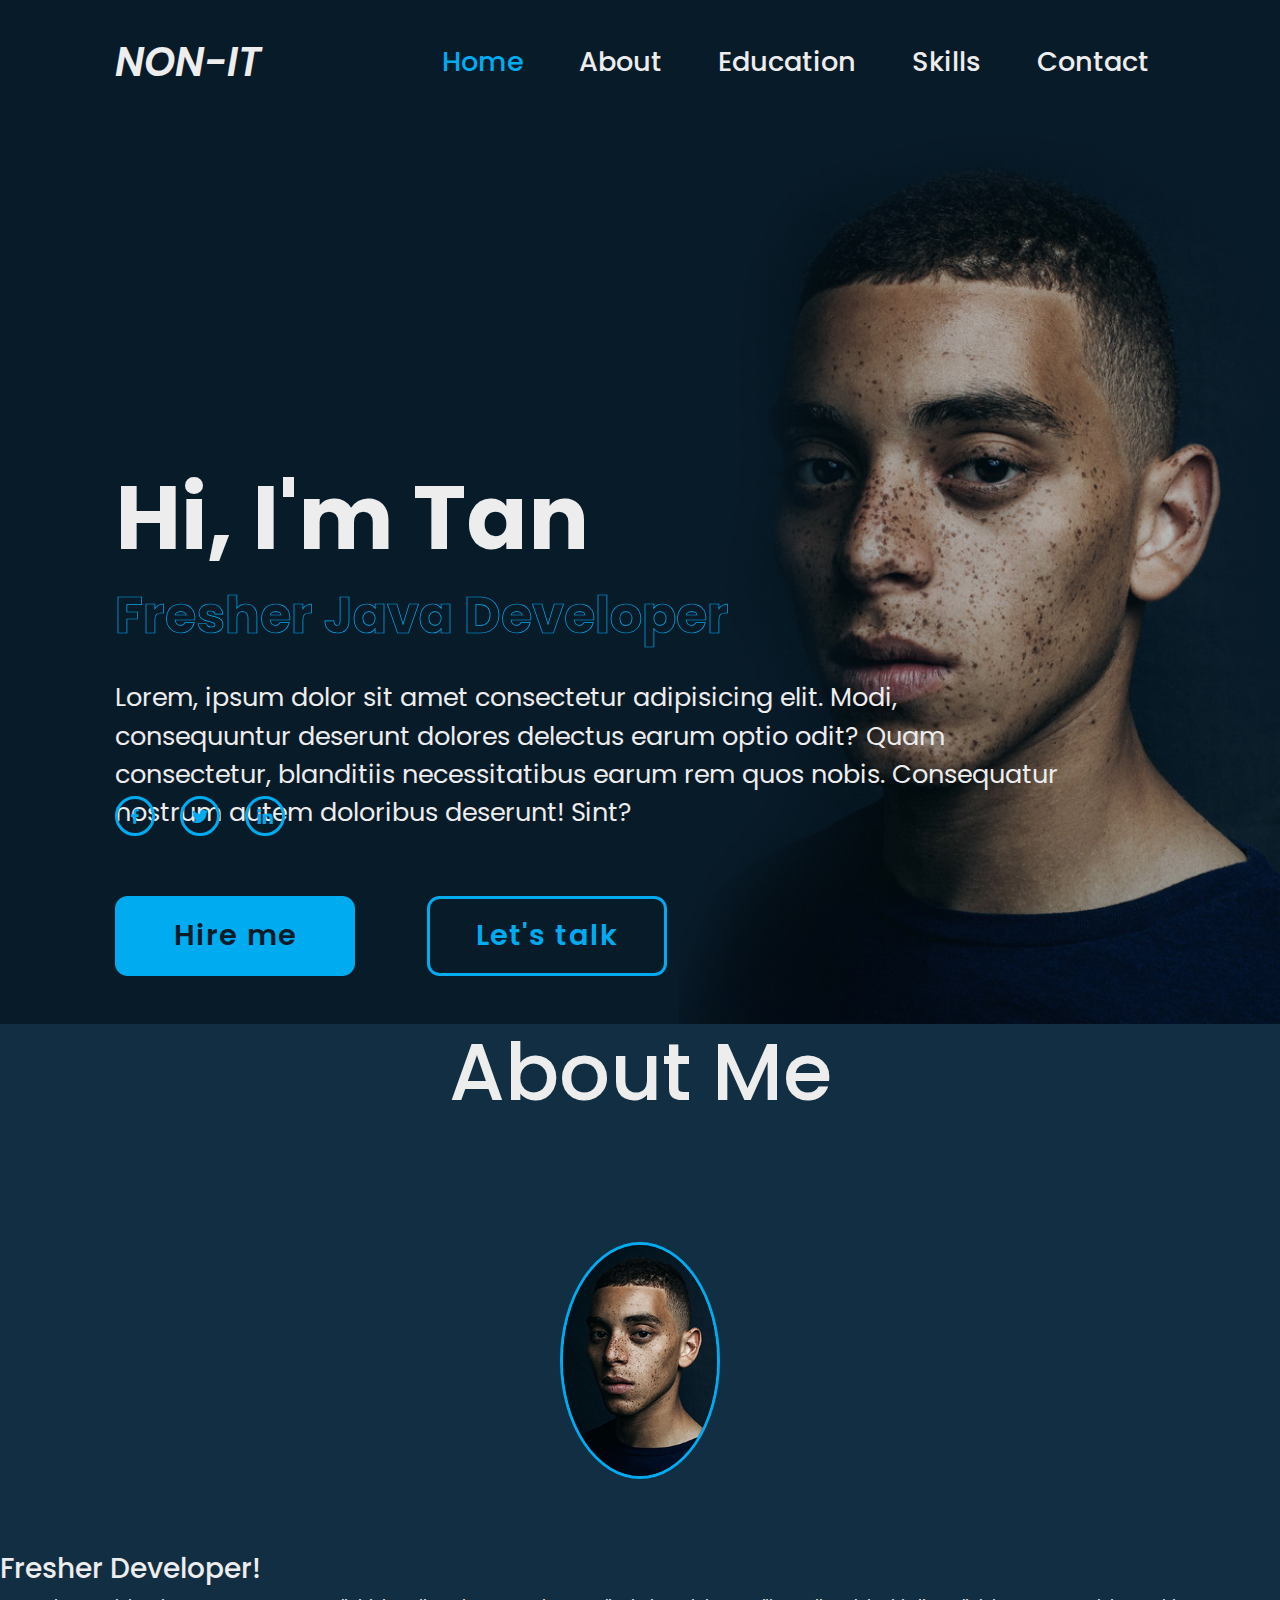
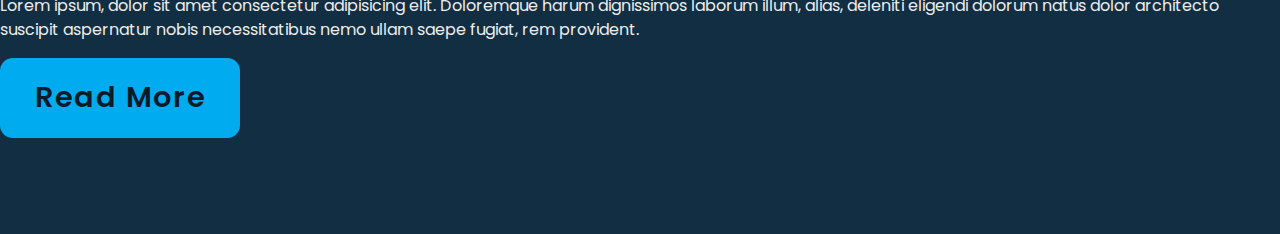
==== index.html @ fdc1f7f4 "30:26" ====
<!DOCTYPE html>
<html lang="en">
  <head>
    <title>Title</title>
    <!-- Required meta tags -->
    <meta charset="utf-8" />
    <meta
      name="viewport"
      content="width=device-width, initial-scale=1, shrink-to-fit=no"
    />

    <!-- Bootstrap CSS -->
    <link
      rel="stylesheet"
      href="https://stackpath.bootstrapcdn.com/bootstrap/4.3.1/css/bootstrap.min.css"
      integrity="sha384-ggOyR0iXCbMQv3Xipma34MD+dH/1fQ784/j6cY/iJTQUOhcWr7x9JvoRxT2MZw1T"
      crossorigin="anonymous"
    />
    <link
      href="https://unpkg.com/boxicons@2.1.4/css/boxicons.min.css"
      rel="stylesheet"
    />

    <link rel="stylesheet" href="style.css" />
  </head>
  <body>
    <!-- header design -->
    <header>
      <a href="" class="logo">NON-IT</a>

      <div class="bx bx-menu" id="menu-icon"></div>

      <nav class="navbar">
        <a href="#home" class="active">Home</a>
        <a href="#about">About</a>
        <a href="#education">Education</a>
        <a href="#skill">Skills</a><a href="#">Contact</a>
      </nav>
    </header>

    <!-- Home section design -->
    <section class="home" id="home">
      <div class="home-content">
        <h1>Hi, I'm <span>Tan</span></h1>
        <div class="text-animate">
          <h3>Fresher Java Developer</h3>
        </div>
        <p>
          Lorem, ipsum dolor sit amet consectetur adipisicing elit. Modi,
          consequuntur deserunt dolores delectus earum optio odit? Quam
          consectetur, blanditiis necessitatibus earum rem quos nobis.
          Consequatur nostrum autem doloribus deserunt! Sint?
        </p>
        <div class="btn-box">
          <a href="" class="btn">Hire me</a>
          <a href="" class="btn">Let's talk</a>
        </div>
      </div>

      <div class="home-sci">
        <a href=""><i class="bx bxl-facebook"></i></a>
        <a href=""><i class="bx bxl-twitter"></i></a>
        <a href=""><i class="bx bxl-linkedin"></i></a>
      </div>
      <div class="home-imgHover"></div>
    </section>
    <!-- ABOUT SECTION DESIGN -->
    <section class="about" id="about">
      <h2 class="heading">About <span>Me</span></h2>
      <div class="about-img">
        <img src="portrait2.jpg" alt="" />
        <span class="circle-spin"></span>
      </div>
      <div class="about-content">
        <h3>Fresher Developer!</h3>
        <p>
          Lorem ipsum, dolor sit amet consectetur adipisicing elit. Doloremque
          harum dignissimos laborum illum, alias, deleniti eligendi dolorum
          natus dolor architecto suscipit aspernatur nobis necessitatibus nemo
          ullam saepe fugiat, rem provident.
        </p>
        <div class="btn-box btns">
          <a href="" class="btn">Read More</a>
        </div>
      </div>
    </section>
    <!-- Optional JavaScript -->
    <!-- jQuery first, then Popper.js, then Bootstrap JS -->
    <script
      src="https://code.jquery.com/jquery-3.3.1.slim.min.js"
      integrity="sha384-q8i/X+965DzO0rT7abK41JStQIAqVgRVzpbzo5smXKp4YfRvH+8abtTE1Pi6jizo"
      crossorigin="anonymous"
    ></script>
    <script
      src="https://cdnjs.cloudflare.com/ajax/libs/popper.js/1.14.7/umd/popper.min.js"
      integrity="sha384-UO2eT0CpHqdSJQ6hJty5KVphtPhzWj9WO1clHTMGa3JDZwrnQq4sF86dIHNDz0W1"
      crossorigin="anonymous"
    ></script>
    <script
      src="https://stackpath.bootstrapcdn.com/bootstrap/4.3.1/js/bootstrap.min.js"
      integrity="sha384-JjSmVgyd0p3pXB1rRibZUAYoIIy6OrQ6VrjIEaFf/nJGzIxFDsf4x0xIM+B07jRM"
      crossorigin="anonymous"
    ></script>

    <script src="script.js"></script>
  </body>
</html>
---- style.css ----
@import url("https://fonts.googleapis.com/css2?family=Poppins:ital,wght@0,300;0,400;0,500;0,600;0,700;0,800;0,900;1,300;1,400;1,500;1,600;1,700;1,800;1,900&display=swap");

/* Reset base */
* {
  margin: 0;
  padding: 0;
  box-sizing: border-box;
  text-decoration: none;
  border: none;
  outline: none;
  scroll-behavior: smooth;
  font-family: "Poppins", sans-serif;
}
:root {
  --bg-color: rgb(8, 27, 41);
  --second-bg-color: rgb(17, 46, 66);
  --text-color: rgb(237, 237, 237);
  --main-color: rgb(0, 171, 240);
}
html {
  font-size: 62.5;
  overflow-x: hidden;
}
body {
  background: var(--bg-color);
  color: var(--text-color);
}
header {
  /* position: fixed; */
  top: 0;
  left: 0;
  width: 100%;
  padding: 2rem 9%;
  background: transparent;
  display: flex;
  justify-content: space-between;
  align-items: center;
  z-index: 100;
}

.logo {
  font-size: 2.5rem;
  color: var(--text-color);
  font-weight: 600;
  font-style: italic;
}
.navbar a {
  font-size: 1.7rem;
  color: var(--text-color);
  font-weight: 500;
  margin-left: 3.5rem;
}
.navbar a:hover,
.navbar a.active {
  color: var(--main-color);
  /* Tự thêm */
  text-decoration: none;
}

#menu-icon {
  font-size: 3.6rem;
  color: var(--text-color);
  cursor: pointer;
  display: none;
}

section {
  /* min-width: 100vh; */
  /* phần top padding ban đầu là 10rem */
  /* padding: 20rem 9% 2rem; */
  /* chuyển từ .home ở dưới lên */
  /* display: flex; */
  /* align-items: center; */
  /* height: 10%; */
}

.home {
  min-height: 100vh;
  min-width: 100vh;
  display: flex;
  align-items: center;
  padding: 20rem 9% 2rem;
  background: url("background.jpg") no-repeat;
  background-size: cover;
  background-position: right;
  /* background-position: center; */
}

/* HOME CONTENT */
.home-content {
  max-width: 60rem;
}

.home-content h1 {
  font-size: 5.6rem;
  font-weight: 700;
  line-height: 1.3;
}

.home-content .text-animate {
  position: relative;
  width: 40rem;
}
.home-content .text-animate h3 {
  font-size: 3.2rem;
  font-weight: 700;
  color: transparent;
  -webkit-text-stroke: 0.7px var(--main-color);
}

.home-content p {
  font-size: 1.6rem;
  margin: 2rem 0 4rem;
  z-index: -1;
}

.btn-box {
  position: relative;
  display: flex;
  justify-content: space-between;
  width: 34.5rem;
  height: 5rem;
}

.btn-box .btn {
  position: relative;
  display: inline-flex;
  justify-content: center;
  align-items: center;
  width: 15rem;
  height: 100%;
  background-color: var(--main-color);
  border: 0.2rem solid var(--main-color);
  border-radius: 0.8rem;
  font-size: 1.8rem;
  font-weight: 600;
  letter-spacing: 0.1rem;
  color: var(--bg-color);
  z-index: 1;
  overflow: hidden;
  transition: 0.5s;
}

.btn-box .btn:hover {
  color: var(--main-color);
}

.btn-box .btn:nth-child(2) {
  background: transparent;
  color: var(--main-color);
}

.btn-box .btn:nth-child(2):hover {
  color: var(--bg-color);
}

.btn-box .btn:nth-child(2)::before {
  background: var(--main-color);
}

.btn-box .btn::before {
  content: "";
  position: absolute;
  top: 0;
  left: 0;
  width: 0;
  height: 100%;
  background: var(--bg-color);
  z-index: -1;
  transition: 0.5s;
}

.btn-box .btn:hover::before {
  width: 100%;
}

/* FACEBOOK TWITTER LINKEDIN */
.home-sci {
  position: absolute;
  bottom: 4rem;
  width: 170px;
  display: flex;
  justify-content: space-between;
}
.home-sci a {
  text-decoration: none;
  position: relative;
  display: inline-flex;
  justify-content: center;
  align-items: center;
  width: 40px;
  height: 40px;
  background: transparent;
  border: 0.2rem solid var(--main-color);
  border-radius: 50%;
  font-size: 20px;
  color: var(--main-color);
  z-index: 1;
  overflow: hidden;
}
.home-sci a:hover {
  color: var(--bg-color);
}
.home-sci a::before {
  content: "";
  position: absolute;
  top: 0;
  left: 0;
  width: 0;
  height: 100%;
  background: var(--main-color);
  z-index: -1;
  transition: 0.5s;
}

.home-sci a:hover::before {
  width: 100%;
}

/* IMAGE */
section .home-imgHover {
  position: absolute;
  top: 0;
  right: 0;
  width: 45%;
  height: 100%;
  background: transparent;
  transition: 3s;
}
.home-imgHover:hover {
  background: var(--bg-color);
  opacity: 0.8;
}
/* ABOUT SECTION */
.about {
  display: flex;
  justify-content: center;
  align-items: center;
  flex-direction: column;
  gap: 2rem;
  background: var(--second-bg-color);
  padding-bottom: 6rem;
}

.heading {
  font-size: 5rem;
  margin-bottom: 3rem;
  text-align: center;
}

.about-img {
  position: relative;
  width: 20rem;
  height: 20rem;
  border-radius: 50%;
  display: flex;
  justify-content: center;
  align-items: center;
}

.about-img img {
  width: 50%;
  border-radius: 50%;
  border: 0.2rem solid var(--main-color);
}
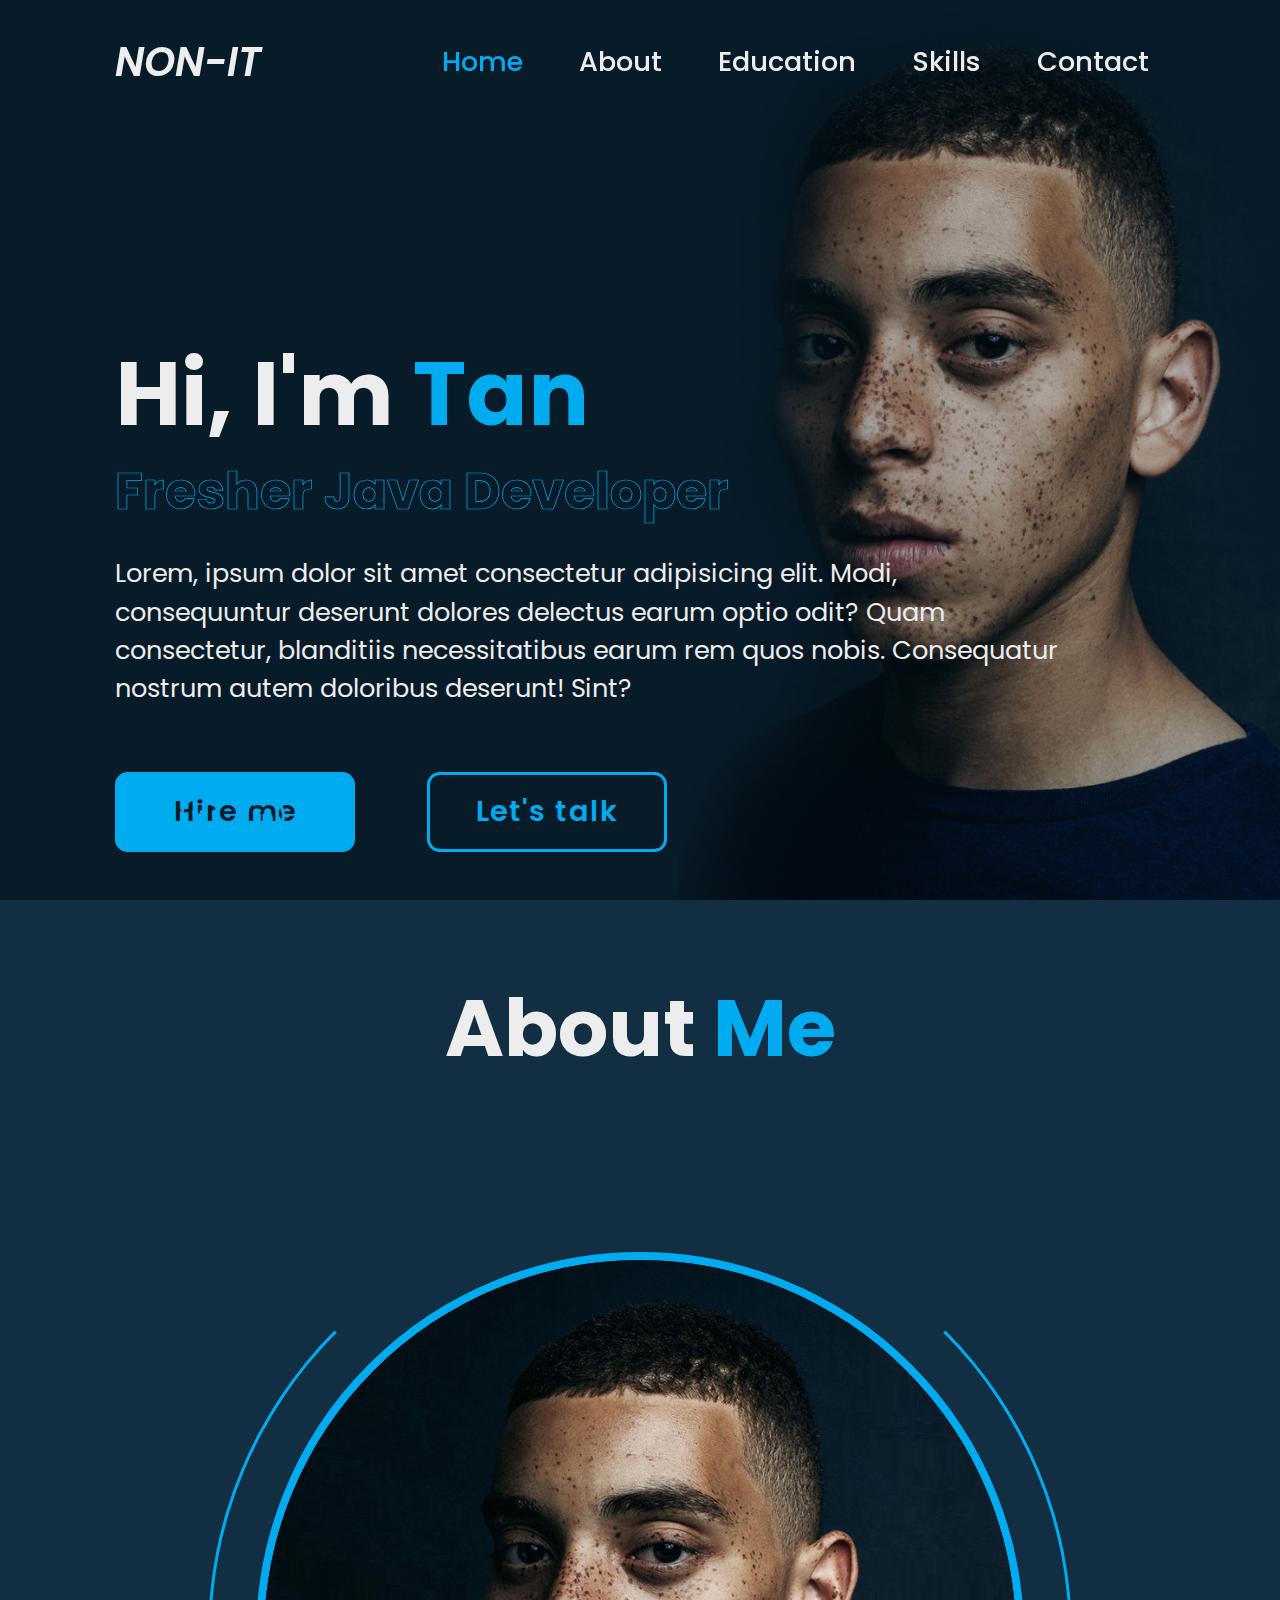
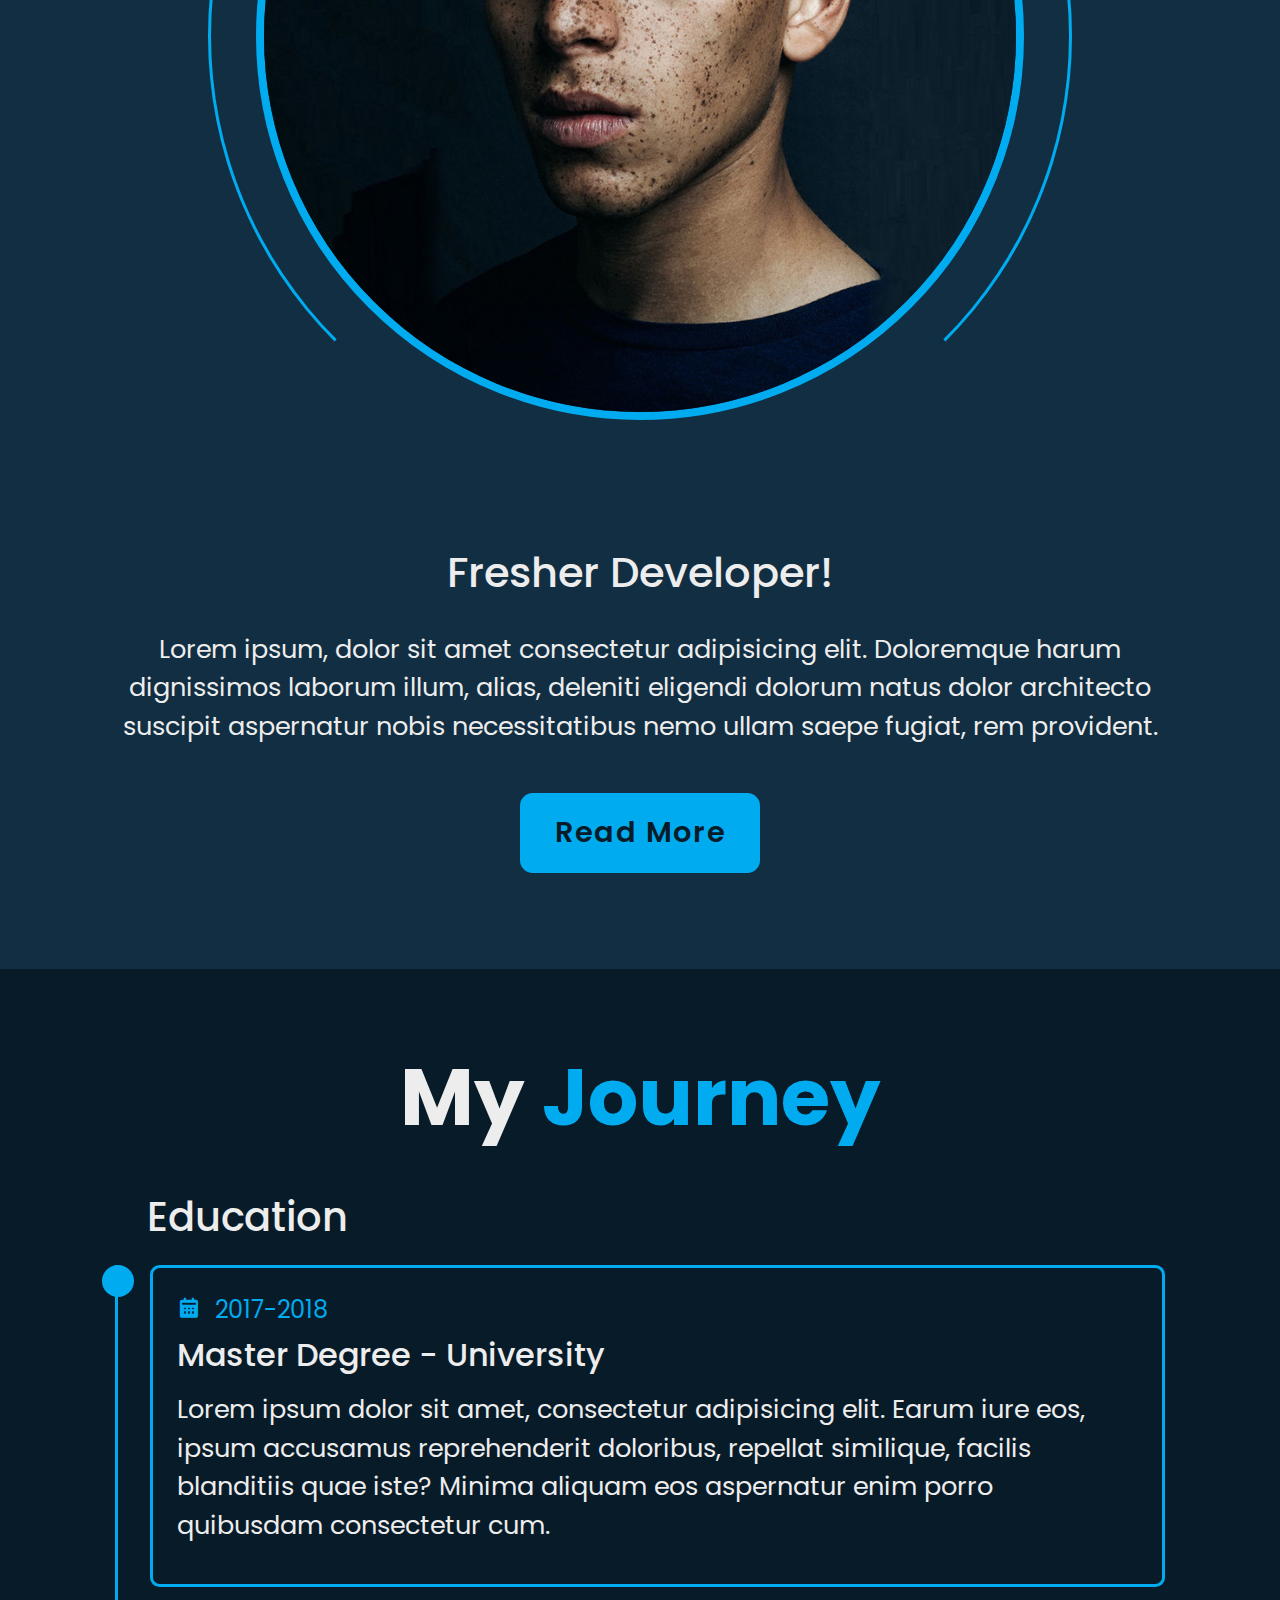
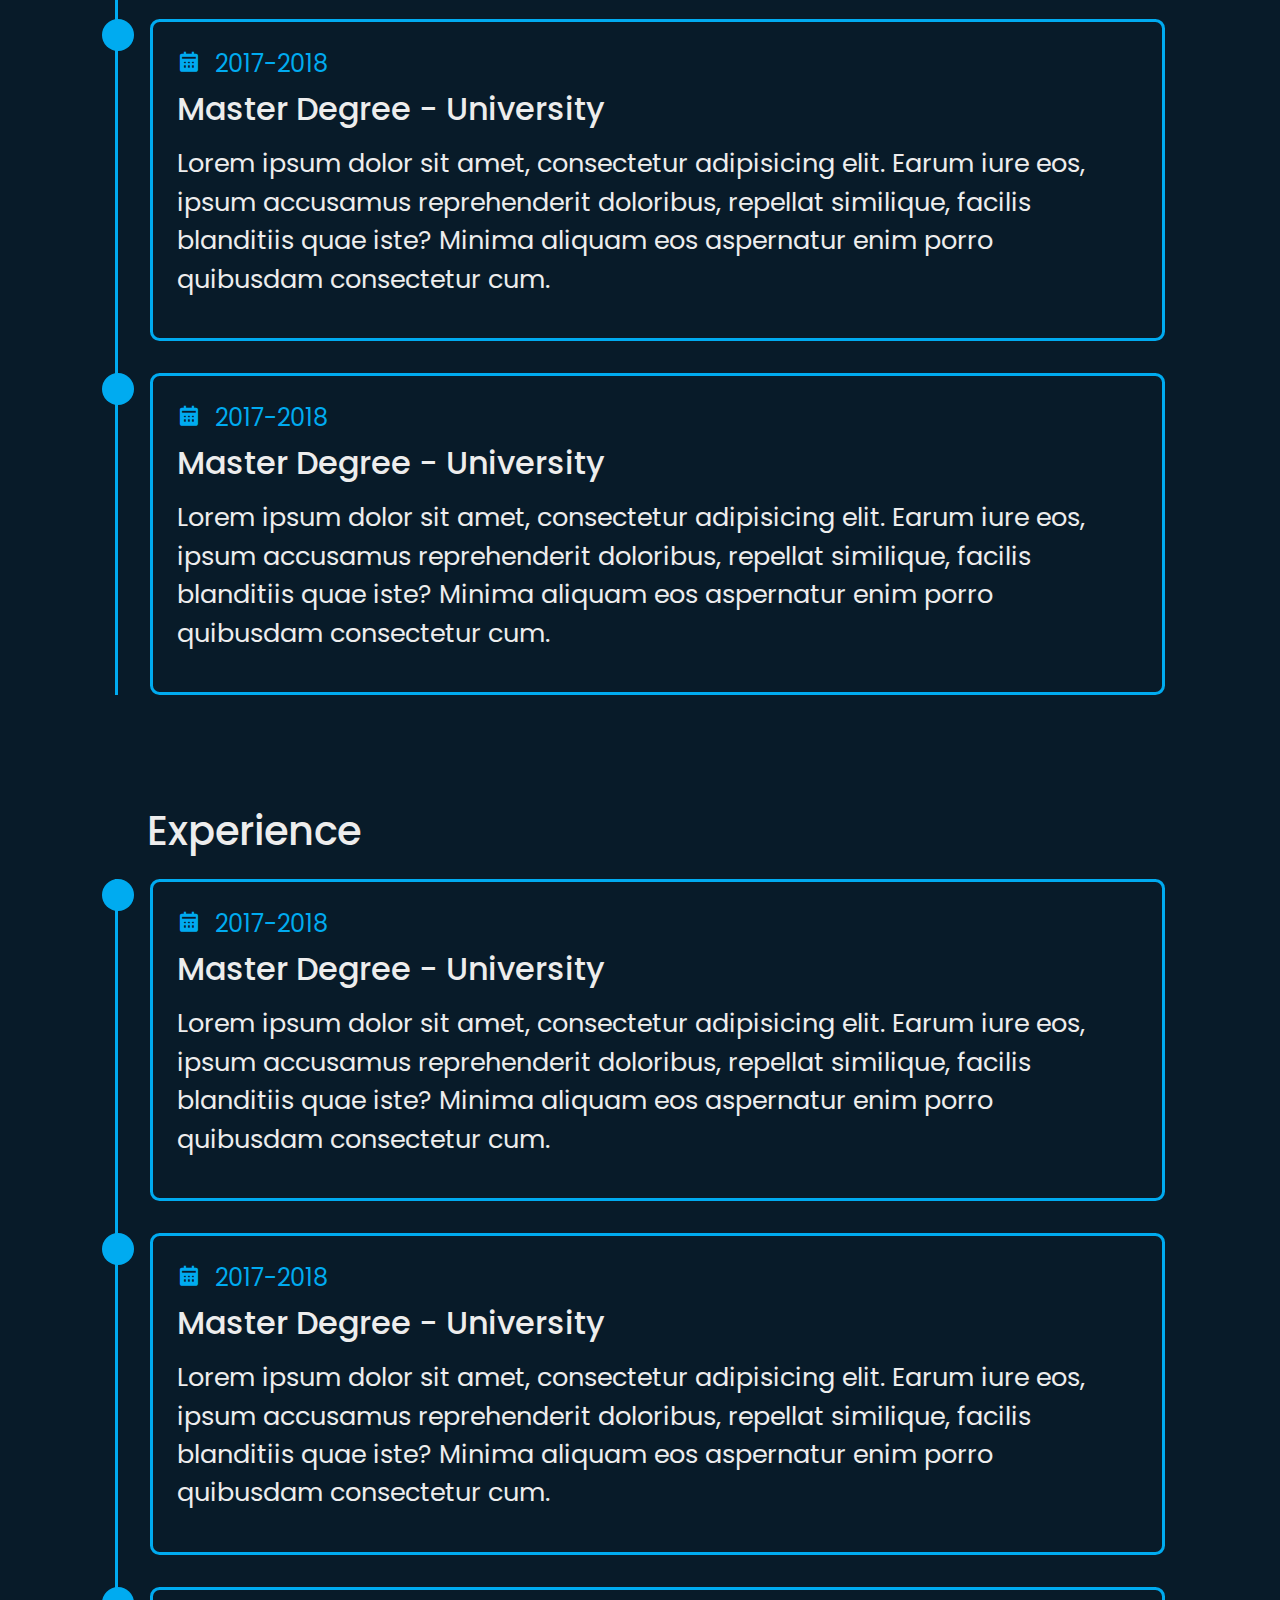
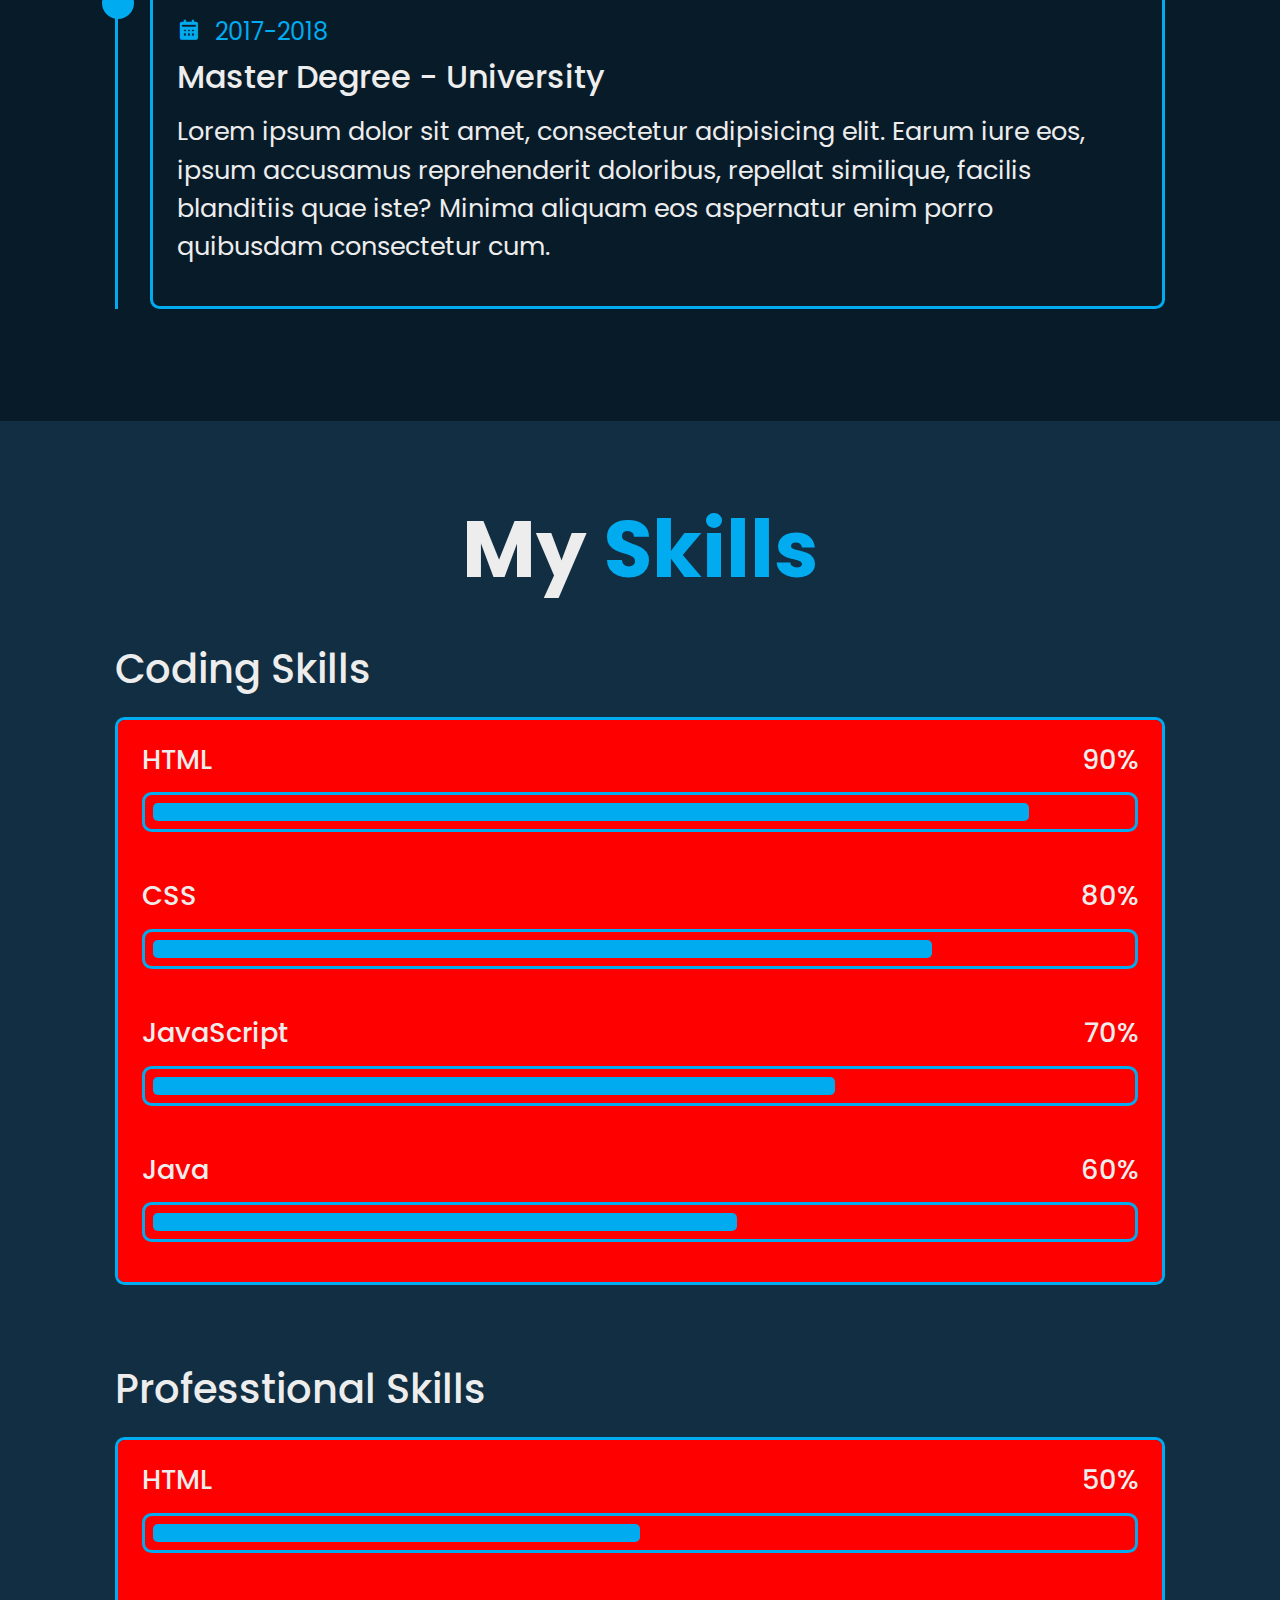
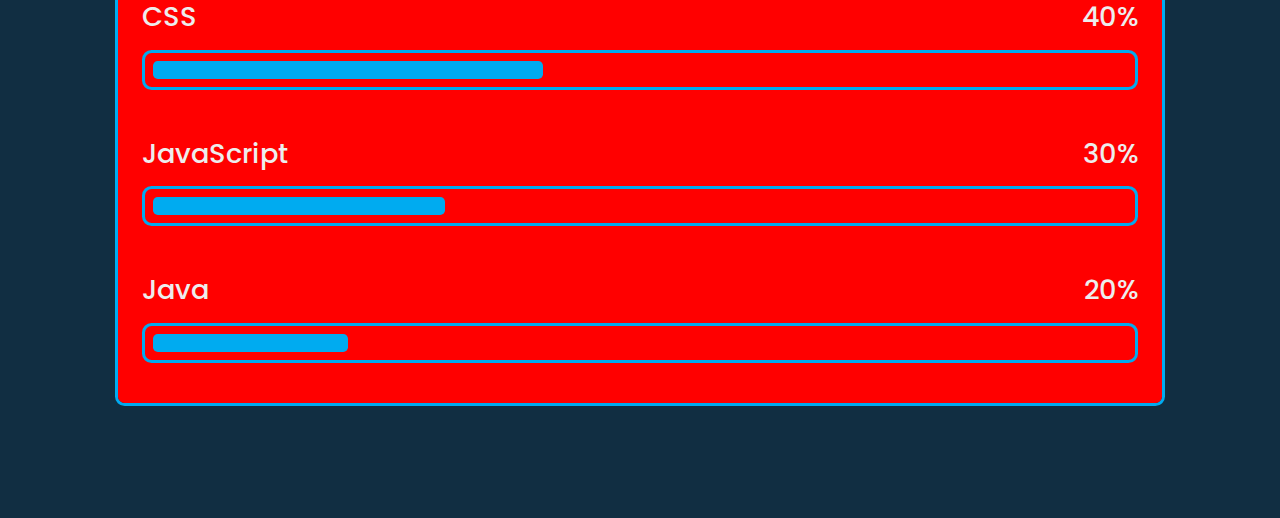
==== commit 3b7a546f: "52:30- bi ket cho hover bar" ====
--- a/index.html
+++ b/index.html
@@ -68,7 +68,7 @@
     <section class="about" id="about">
       <h2 class="heading">About <span>Me</span></h2>
       <div class="about-img">
-        <img src="portrait2.jpg" alt="" />
+        <img src="portrait5.jpg" alt="" />
         <span class="circle-spin"></span>
       </div>
       <div class="about-content">
@@ -84,6 +84,172 @@
         </div>
       </div>
     </section>
+
+    <!-- EDUCATION SECTION -->
+    <section class="education" id="education">
+      <h2 class="heading">My <span>Journey</span></h2>
+      <div class="education-row">
+        <div class="education-column">
+          <h3 class="title">Education</h3>
+          <div class="education-box">
+            <div class="education-content">
+              <div class="content">
+                <div class="year">
+                  <i class="bx bxs-calendar"></i> 2017-2018
+                </div>
+                <h3>Master Degree - University</h3>
+                <p>
+                  Lorem ipsum dolor sit amet, consectetur adipisicing elit.
+                  Earum iure eos, ipsum accusamus reprehenderit doloribus,
+                  repellat similique, facilis blanditiis quae iste? Minima
+                  aliquam eos aspernatur enim porro quibusdam consectetur cum.
+                </p>
+              </div>
+            </div>
+
+            <div class="education-content">
+              <div class="content">
+                <div class="year">
+                  <i class="bx bxs-calendar"></i> 2017-2018
+                </div>
+                <h3>Master Degree - University</h3>
+                <p>
+                  Lorem ipsum dolor sit amet, consectetur adipisicing elit.
+                  Earum iure eos, ipsum accusamus reprehenderit doloribus,
+                  repellat similique, facilis blanditiis quae iste? Minima
+                  aliquam eos aspernatur enim porro quibusdam consectetur cum.
+                </p>
+              </div>
+            </div>
+
+            <div class="education-content">
+              <div class="content">
+                <div class="year">
+                  <i class="bx bxs-calendar"></i> 2017-2018
+                </div>
+                <h3>Master Degree - University</h3>
+                <p>
+                  Lorem ipsum dolor sit amet, consectetur adipisicing elit.
+                  Earum iure eos, ipsum accusamus reprehenderit doloribus,
+                  repellat similique, facilis blanditiis quae iste? Minima
+                  aliquam eos aspernatur enim porro quibusdam consectetur cum.
+                </p>
+              </div>
+            </div>
+          </div>
+        </div>
+
+        <div class="education-column">
+          <h3 class="title">Experience</h3>
+          <div class="education-box">
+            <div class="education-content">
+              <div class="content">
+                <div class="year">
+                  <i class="bx bxs-calendar"></i> 2017-2018
+                </div>
+                <h3>Master Degree - University</h3>
+                <p>
+                  Lorem ipsum dolor sit amet, consectetur adipisicing elit.
+                  Earum iure eos, ipsum accusamus reprehenderit doloribus,
+                  repellat similique, facilis blanditiis quae iste? Minima
+                  aliquam eos aspernatur enim porro quibusdam consectetur cum.
+                </p>
+              </div>
+            </div>
+
+            <div class="education-content">
+              <div class="content">
+                <div class="year">
+                  <i class="bx bxs-calendar"></i> 2017-2018
+                </div>
+                <h3>Master Degree - University</h3>
+                <p>
+                  Lorem ipsum dolor sit amet, consectetur adipisicing elit.
+                  Earum iure eos, ipsum accusamus reprehenderit doloribus,
+                  repellat similique, facilis blanditiis quae iste? Minima
+                  aliquam eos aspernatur enim porro quibusdam consectetur cum.
+                </p>
+              </div>
+            </div>
+
+            <div class="education-content">
+              <div class="content">
+                <div class="year">
+                  <i class="bx bxs-calendar"></i> 2017-2018
+                </div>
+                <h3>Master Degree - University</h3>
+                <p>
+                  Lorem ipsum dolor sit amet, consectetur adipisicing elit.
+                  Earum iure eos, ipsum accusamus reprehenderit doloribus,
+                  repellat similique, facilis blanditiis quae iste? Minima
+                  aliquam eos aspernatur enim porro quibusdam consectetur cum.
+                </p>
+              </div>
+            </div>
+          </div>
+        </div>
+      </div>
+    </section>
+    <!-- SKILLS SECTION -->
+    <section class="skills" id="skills">
+      <h2 class="heading">My <span>Skills</span></h2>
+
+      <div class="skills-row">
+        <div class="skills-column">
+          <h3 class="title">Coding Skills</h3>
+          <div class="skills-box">
+            <div class="skills-content">
+              <div class="progresss">
+                <h3>HTML <span>90%</span></h3>
+                <div class="bar"><span></span></div>
+              </div>
+
+              <div class="progresss">
+                <h3>CSS <span>80%</span></h3>
+                <div class="bar"><span></span></div>
+              </div>
+
+              <div class="progresss">
+                <h3>JavaScript <span>70%</span></h3>
+                <div class="bar"><span></span></div>
+              </div>
+
+              <div class="progresss">
+                <h3>Java <span>60%</span></h3>
+                <div class="bar"><span></span></div>
+              </div>
+            </div>
+          </div>
+        </div>
+
+        <div class="skills-column">
+          <h3 class="title">Professtional Skills</h3>
+          <div class="skills-box">
+            <div class="skills-content">
+              <div class="progresss">
+                <h3>HTML <span>50%</span></h3>
+                <div class="bar"><span></span></div>
+              </div>
+
+              <div class="progresss">
+                <h3>CSS <span>40%</span></h3>
+                <div class="bar"><span></span></div>
+              </div>
+
+              <div class="progresss">
+                <h3>JavaScript <span>30%</span></h3>
+                <div class="bar"><span></span></div>
+              </div>
+
+              <div class="progresss">
+                <h3>Java <span>20%</span></h3>
+                <div class="bar"><span></span></div>
+              </div>
+            </div>
+          </div>
+        </div>
+      </div>
+    </section>
     <!-- Optional JavaScript -->
     <!-- jQuery first, then Popper.js, then Bootstrap JS -->
     <script
--- a/style.css
+++ b/style.css
@@ -26,7 +26,7 @@
   color: var(--text-color);
 }
 header {
-  /* position: fixed; */
+  position: fixed;
   top: 0;
   left: 0;
   width: 100%;
@@ -65,10 +65,10 @@
 }
 
 section {
-  /* min-width: 100vh; */
+  min-width: 100vh;
   /* phần top padding ban đầu là 10rem */
-  /* padding: 20rem 9% 2rem; */
-  /* chuyển từ .home ở dưới lên */
+  padding: 5rem 9% 5rem;
+  /* chuyển từ .ho5me ở dưới lên */
   /* display: flex; */
   /* align-items: center; */
   /* height: 10%; */
@@ -226,18 +226,25 @@
   height: 100%;
   background: transparent;
   transition: 3s;
+  /* z-index: -10; */
 }
 .home-imgHover:hover {
   background: var(--bg-color);
   opacity: 0.8;
 }
 /* ABOUT SECTION */
+
 .about {
   display: flex;
-  justify-content: center;
+  /* justify-content: center; */
+  justify-content: space-between;
+  /* top: 0; */
+  /* left: 0; */
+  /* padding: 2rem 9%; */
   align-items: center;
   flex-direction: column;
   gap: 2rem;
+  width: 100%;
   background: var(--second-bg-color);
   padding-bottom: 6rem;
 }
@@ -246,12 +253,15 @@
   font-size: 5rem;
   margin-bottom: 3rem;
   text-align: center;
-}
-
+  font-weight: 700;
+}
+span {
+  color: var(--main-color);
+}
 .about-img {
   position: relative;
-  width: 20rem;
-  height: 20rem;
+  width: 60rem;
+  height: 60rem;
   border-radius: 50%;
   display: flex;
   justify-content: center;
@@ -259,7 +269,236 @@
 }
 
 .about-img img {
+  width: 80%;
+  height: 80%;
+  border-radius: 50%;
+  border: 0.5rem solid var(--main-color);
+}
+
+.about-img .circle-spin {
+  position: absolute;
+  top: 50%;
+  left: 50%;
+  transform: translate(-50%, -50%) rotate(0);
+  width: 90%;
+  height: 90%;
+  border-radius: 50%;
+  border-top: 0.2rem solid var(--second-bg-color);
+  border-bottom: 0.2rem solid var(--second-bg-color);
+  border-left: 0.2rem solid var(--main-color);
+  border-right: 0.2rem solid var(--main-color);
+}
+
+.about-content {
+  text-align: center;
+}
+
+.about-content h3 {
+  font-size: 2.6rem;
+}
+
+.about-content p {
+  font-size: 1.6rem;
+  margin: 2rem 0 3rem;
+}
+
+.btn-box.btns {
+  display: inline-block;
+  width: 15rem;
+}
+
+.btn-box.btns a::before {
+  background: var(--second-bg-color);
+}
+/* EDUCATION SECTION */
+.education {
+  display: flex;
+  justify-content: center;
+  align-items: center;
+  flex-direction: column;
+  min-height: auto;
+  padding-bottom: 5rem;
+}
+
+.education .education-row {
+  display: flex;
+  flex-wrap: wrap;
+  gap: 5rem;
+}
+
+.education-row .education-column {
+  flex: 1 1 40rem;
+}
+
+.education-column .title {
+  font-size: 2.5rem;
+  margin: 0 0 1.5rem 2rem;
+}
+
+.education-column .education-box {
+  border-left: 0.2rem solid var(--main-color);
+}
+
+.education-box .education-content {
+  position: relative;
+  padding-left: 2rem;
+}
+
+.education-box .education-content::before {
+  content: "";
+  position: absolute;
+  top: 0rem;
+  left: -1rem;
+  width: 2rem;
+  height: 2rem;
+  background: var(--main-color);
+  border-radius: 50%;
+}
+
+.education-content .content {
+  position: relative;
+  padding: 1.5rem;
+  border: 0.2rem solid var(--main-color);
+  border-radius: 0.6rem;
+  margin-bottom: 2rem;
+  overflow: hidden;
+}
+
+.education-content .content::before {
+  content: "";
+  position: absolute;
+  top: 0;
+  left: 0;
+  width: 0;
+  height: 100%;
+  background-color: var(--second-bg-color);
+  z-index: -1;
+  transition: 0.5s;
+}
+
+.education-content .content:hover::before {
+  width: 100%;
+}
+.education-content .content .year {
+  font-size: 1.5rem;
+  color: var(--main-color);
+  padding-bottom: 0.5rem;
+}
+
+.education-content .content .year i {
+  padding-right: 0.5rem;
+}
+
+.education-content .content h3 {
+  font-size: 2rem;
+}
+
+.education-content .content p {
+  font-size: 1.6rem;
+  padding-top: 0.5rem;
+}
+
+/* SKILLS SECTION */
+.skills {
+  min-height: auto;
+  padding-bottom: 7rem;
+  background: var(--second-bg-color);
+}
+
+.skills .skills-row {
+  display: flex;
+  flex-wrap: wrap;
+  gap: 5rem;
+}
+
+.skills-row .skills-column {
+  flex: 1 1 40rem;
+}
+
+.skills-column .title {
+  font-size: 2.5rem;
+  margin: 0 0 1.5rem;
+}
+
+.skills-box .skills-content {
+  position: relative;
+  border: 0.2rem solid var(--main-color);
+  border-radius: 0.6rem;
+  padding: 0.5rem 1.5rem;
+  overflow: hidden;
+  z-index: 1;
+}
+
+.skills-box .skills-content::before {
+  content: "";
+  position: absolute;
+  top: 0;
+  left: 0;
+  width: 100%;
+  height: 100%;
+  background: red;
+  z-index: -1;
+  transition: 0.5s;
+}
+
+.skills-box .skills-content:hover::before {
+  width: 100%;
+}
+.skills-content .progresss {
+  padding: 1rem 0;
+}
+
+.skills-content .progresss h3 {
+  font-size: 1.7rem;
+  display: flex;
+  justify-content: space-between;
+}
+
+.skills-content .progresss h3 span {
+  color: var(--text-color);
+}
+
+.skills-content .progresss .bar {
+  height: 2.5rem;
+  border-radius: 0.6rem;
+  border: 0.2rem solid var(--main-color);
+  padding: 0.5rem;
+  margin: 1rem 0;
+}
+
+.skills-content .progresss .bar span {
+  display: block;
+  height: 100%;
+  border-radius: 0.3rem;
+  background: var(--main-color);
+}
+
+.skills-column:nth-child(1) .skills-content .progresss:nth-child(1) .bar span {
+  width: 90%;
+}
+
+.skills-column:nth-child(1) .skills-content .progresss:nth-child(2) .bar span {
+  width: 80%;
+}
+
+.skills-column:nth-child(1) .skills-content .progresss:nth-child(3) .bar span {
+  width: 70%;
+}
+
+.skills-column:nth-child(1) .skills-content .progresss:nth-child(4) .bar span {
+  width: 60%;
+}
+
+.skills-column:nth-child(2) .skills-content .progresss:nth-child(1) .bar span {
   width: 50%;
-  border-radius: 50%;
-  border: 0.2rem solid var(--main-color);
-}
+}
+
+.skills-column:nth-child(2) .skills-content .progresss:nth-child(2) .bar span {
+  width: 40%;
+}
+.skills-column:nth-child(2) .skills-content .progresss:nth-child(3) .bar span {
+  width: 30%;
+}
+.skills-column:nth-child(2) .skills-content .progresss:nth-child(4) .bar span {
+  width: 20%;
+}
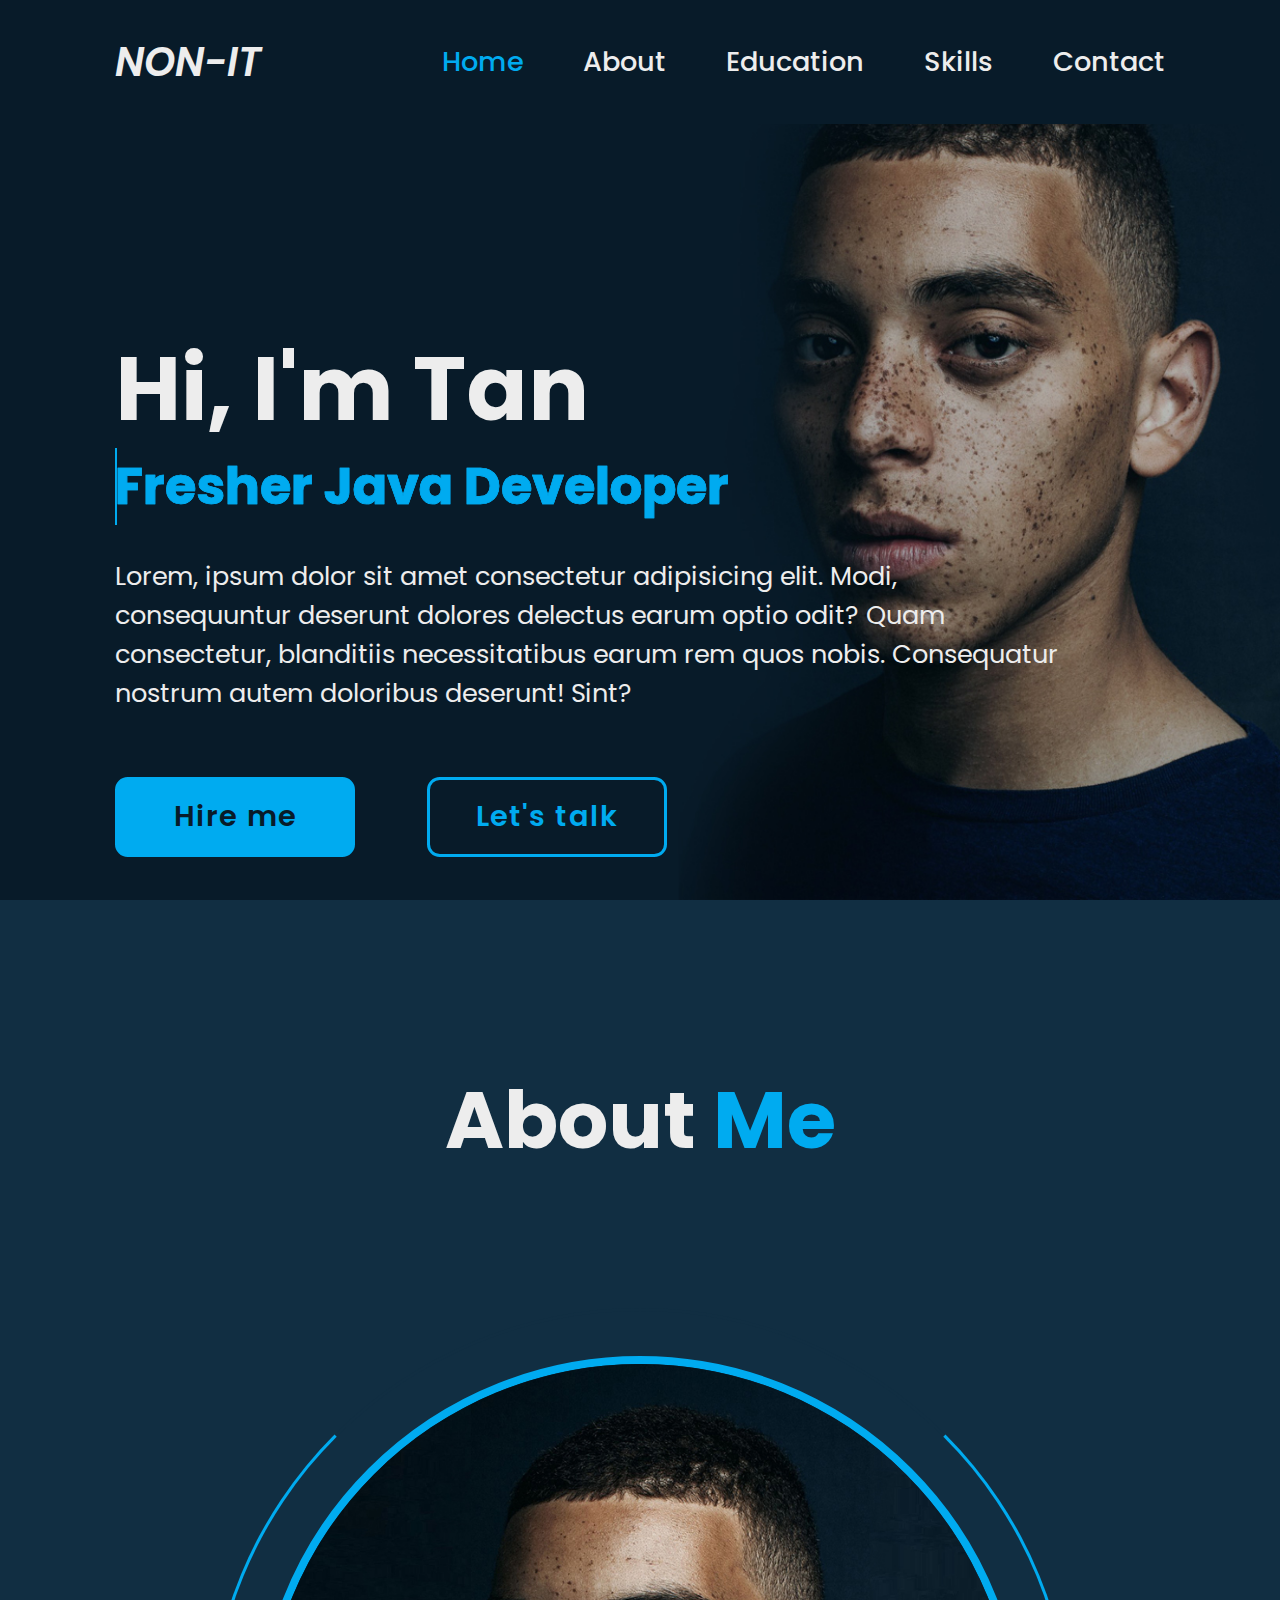
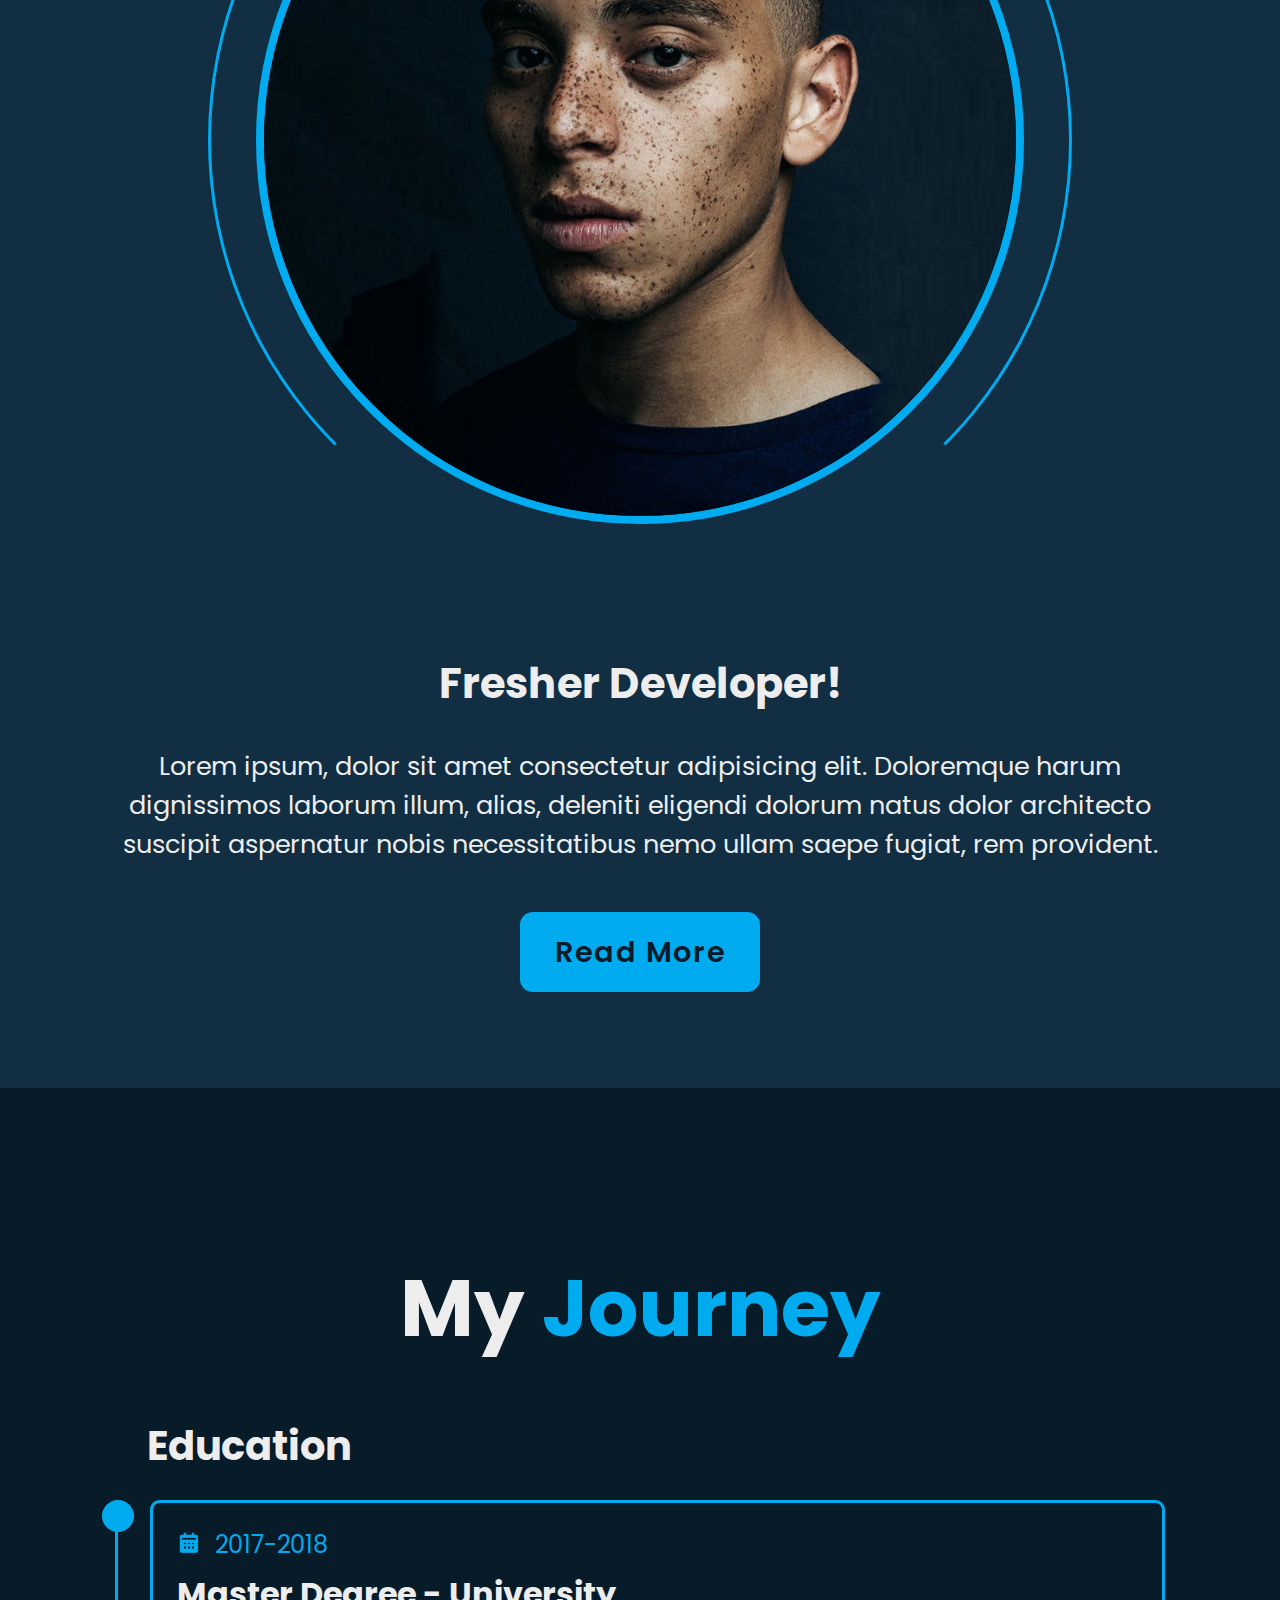
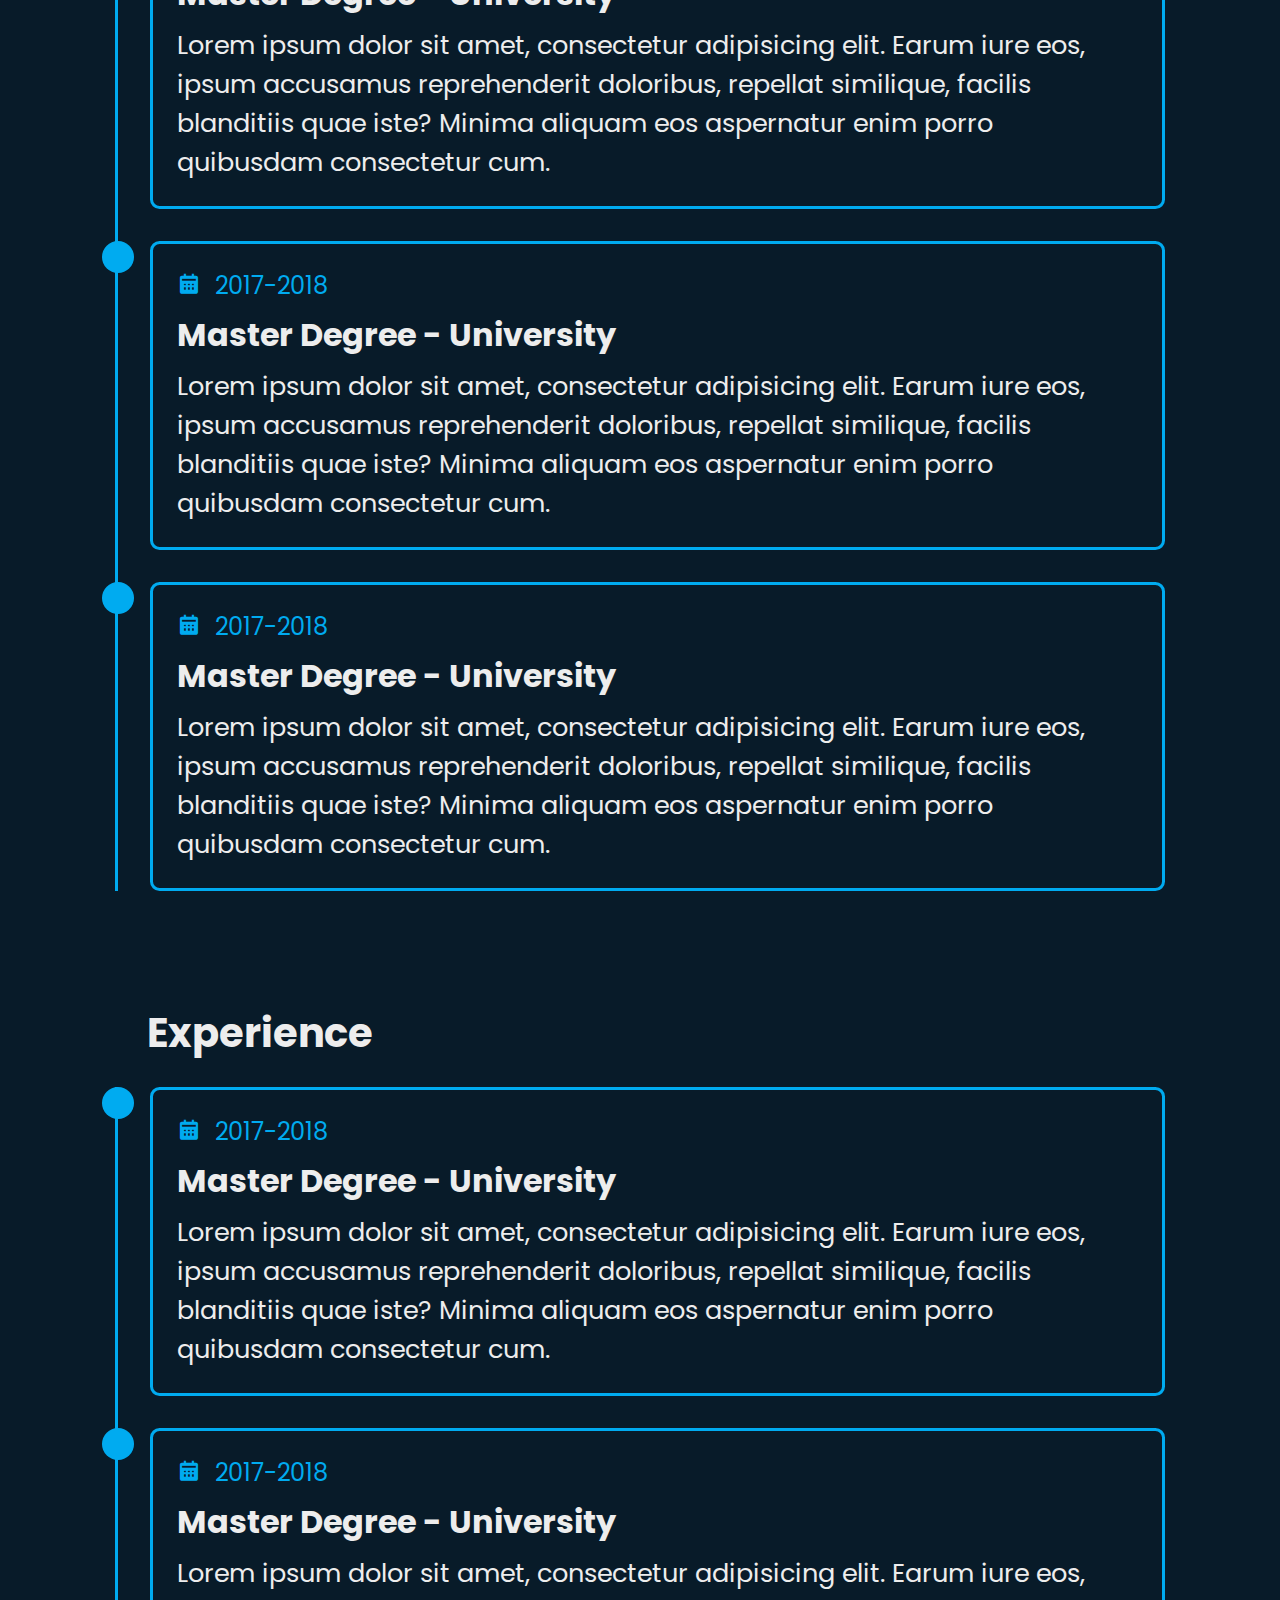
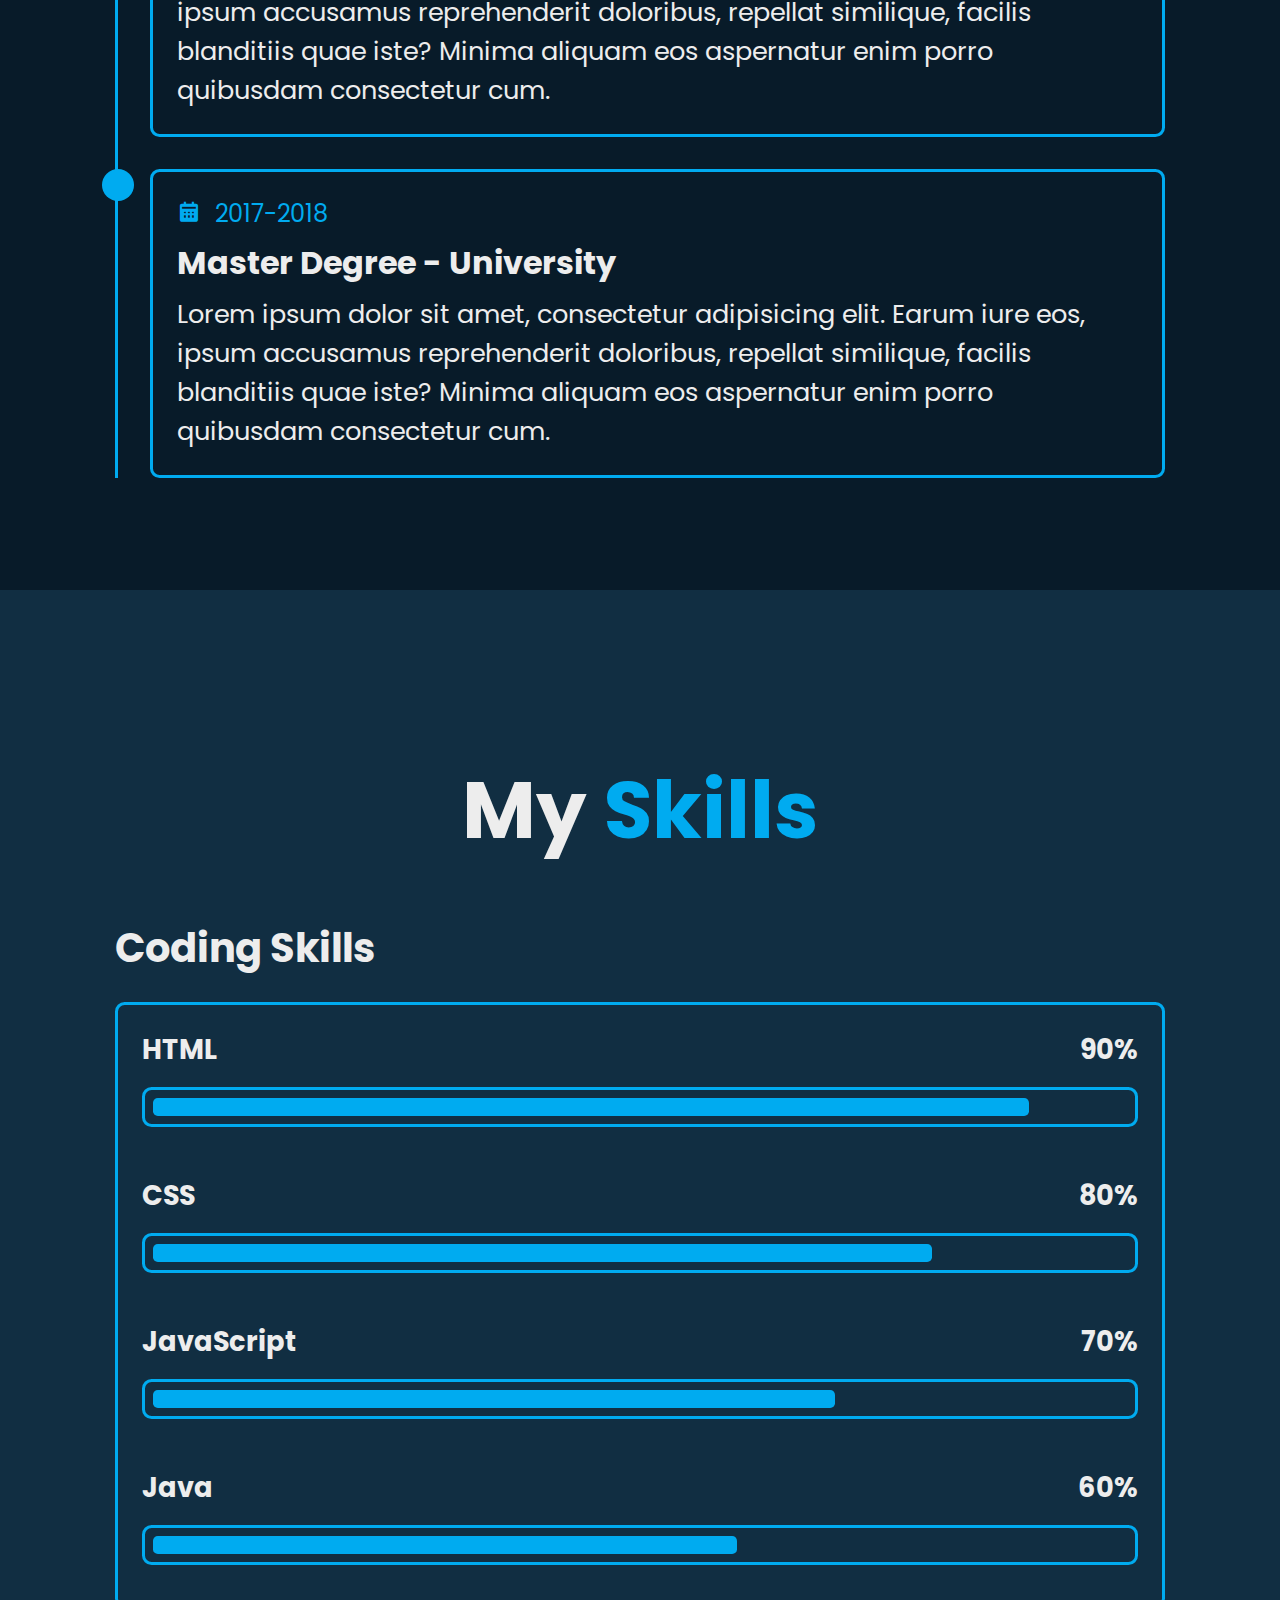
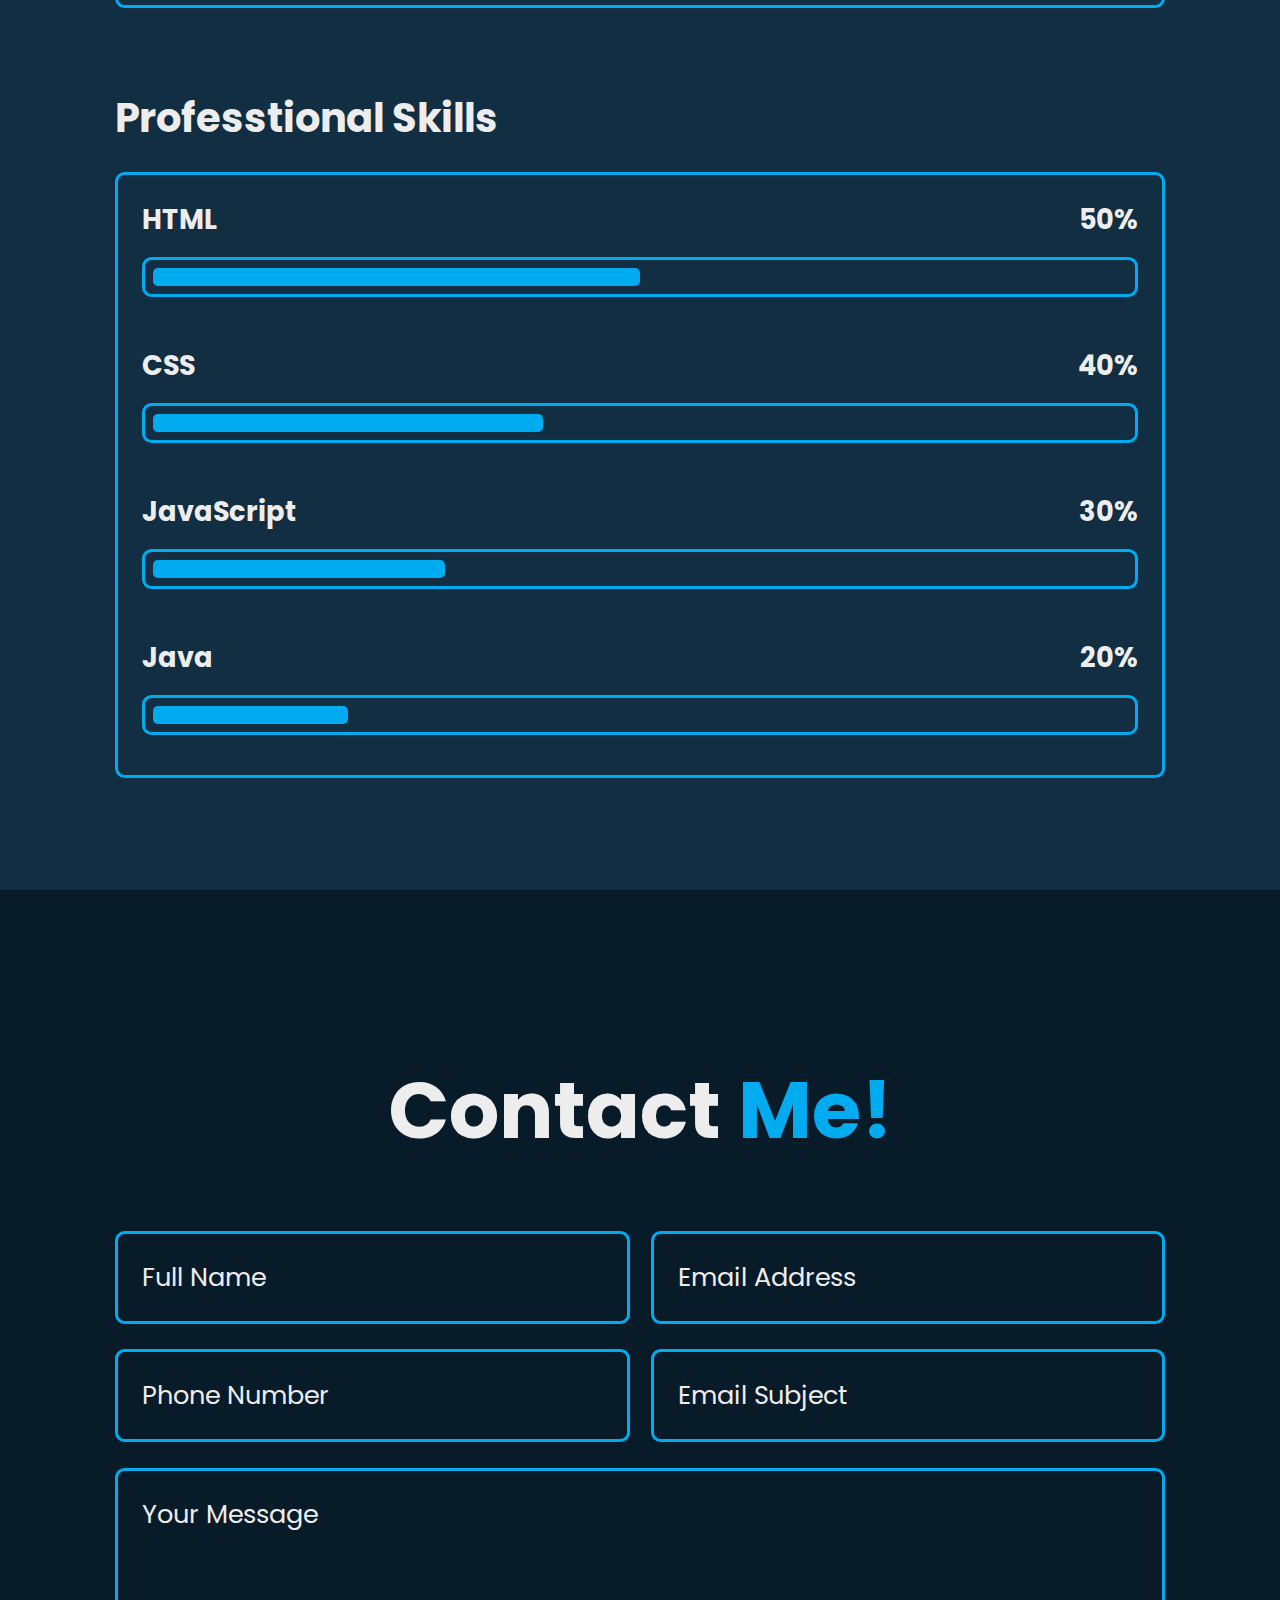
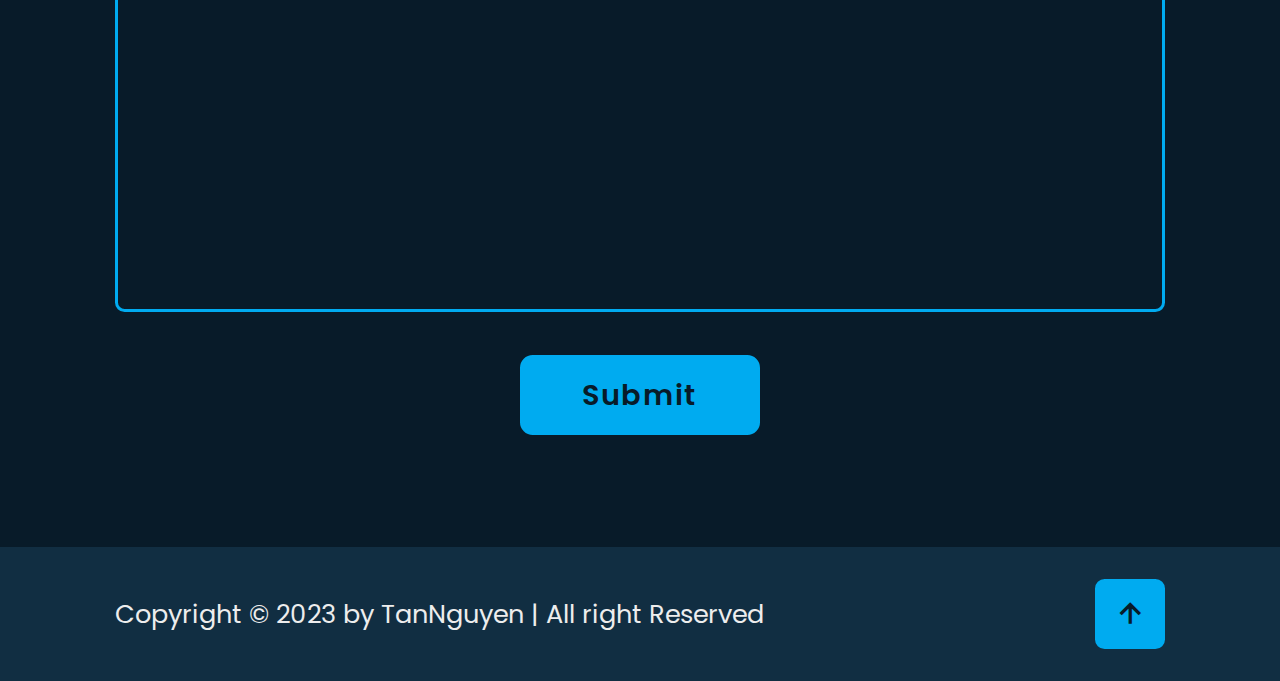
==== commit 2b40f4f0: "hoan thanh ban thao" ====
--- a/index.html
+++ b/index.html
@@ -10,12 +10,12 @@
     />
 
     <!-- Bootstrap CSS -->
-    <link
+    <!-- <link
       rel="stylesheet"
       href="https://stackpath.bootstrapcdn.com/bootstrap/4.3.1/css/bootstrap.min.css"
       integrity="sha384-ggOyR0iXCbMQv3Xipma34MD+dH/1fQ784/j6cY/iJTQUOhcWr7x9JvoRxT2MZw1T"
       crossorigin="anonymous"
-    />
+    /> -->
     <link
       href="https://unpkg.com/boxicons@2.1.4/css/boxicons.min.css"
       rel="stylesheet"
@@ -25,7 +25,7 @@
   </head>
   <body>
     <!-- header design -->
-    <header>
+    <header class="header sticky">
       <a href="" class="logo">NON-IT</a>
 
       <div class="bx bx-menu" id="menu-icon"></div>
@@ -34,7 +34,10 @@
         <a href="#home" class="active">Home</a>
         <a href="#about">About</a>
         <a href="#education">Education</a>
-        <a href="#skill">Skills</a><a href="#">Contact</a>
+        <a href="#skills">Skills</a>
+        <a href="#contact">Contact</a>
+
+        <span class="active-nav"></span>
       </nav>
     </header>
 
@@ -250,6 +253,58 @@
         </div>
       </div>
     </section>
+
+    <!-- CONTACT SECTION -->
+    <section class="contact" id="contact">
+      <h2 class="heading">Contact <span>Me!</span></h2>
+
+      <form action="#" class="">
+        <div class="input-box">
+          <div class="input-field">
+            <input type="text" placeholder="Full Name" required />
+            <span class="focus"></span>
+          </div>
+          <div class="input-field">
+            <input type="text" placeholder="Email Address" required />
+            <span class="focus"></span>
+          </div>
+        </div>
+
+        <div class="input-box">
+          <div class="input-field">
+            <input type="text" placeholder="Phone Number" required />
+            <span class="focus"></span>
+          </div>
+          <div class="input-field">
+            <input type="text" placeholder="Email Subject" required />
+            <span class="focus"></span>
+          </div>
+        </div>
+        <div class="textarea-field">
+          <textarea
+            name=""
+            id=""
+            cols="30"
+            rows="10"
+            placeholder="Your Message"
+            required
+          ></textarea>
+          <span class="focus"></span>
+        </div>
+        <div class="btn-box btns">
+          <button type="submit" class="btn">Submit</button>
+        </div>
+      </form>
+    </section>
+    <!-- FOOTER SECTION -->
+    <footer class="footer">
+      <div class="footer-text">
+        <p>Copyright &copy; 2023 by TanNguyen | All right Reserved</p>
+      </div>
+      <div class="footer-iconTop">
+        <a href=""><i class="bx bx-up-arrow-alt"></i></a>
+      </div>
+    </footer>
     <!-- Optional JavaScript -->
     <!-- jQuery first, then Popper.js, then Bootstrap JS -->
     <script
--- a/style.css
+++ b/style.css
@@ -22,9 +22,12 @@
   overflow-x: hidden;
 }
 body {
+  /* width: 80%; */
   background: var(--bg-color);
   color: var(--text-color);
 }
+
+/* HEADER SECTION */
 header {
   position: fixed;
   top: 0;
@@ -33,11 +36,15 @@
   padding: 2rem 9%;
   background: transparent;
   display: flex;
+  flex-direction: row;
   justify-content: space-between;
   align-items: center;
   z-index: 100;
 }
 
+.header.sticky {
+  background: var(--bg-color);
+}
 .logo {
   font-size: 2.5rem;
   color: var(--text-color);
@@ -67,7 +74,7 @@
 section {
   min-width: 100vh;
   /* phần top padding ban đầu là 10rem */
-  padding: 5rem 9% 5rem;
+  padding: 10rem 9% 5rem;
   /* chuyển từ .ho5me ở dưới lên */
   /* display: flex; */
   /* align-items: center; */
@@ -89,12 +96,17 @@
 /* HOME CONTENT */
 .home-content {
   max-width: 60rem;
+  z-index: 99;
 }
 
 .home-content h1 {
   font-size: 5.6rem;
   font-weight: 700;
   line-height: 1.3;
+}
+
+.home-content h1 span {
+  color: var(--text-color);
 }
 
 .home-content .text-animate {
@@ -106,8 +118,26 @@
   font-weight: 700;
   color: transparent;
   -webkit-text-stroke: 0.7px var(--main-color);
-}
-
+  background-image: linear-gradient(var(--main-color), var(--main-color));
+  background-repeat: no-repeat;
+  -webkit-background-clip: text;
+  background-position: 0 0;
+  animation: homeBgText 6s linear infinite;
+  animation-delay: 2s;
+}
+
+.home-content .text-animate h3::before {
+  content: "";
+  position: absolute;
+  top: 0;
+  left: 0;
+  width: 0;
+  height: 100%;
+  border-right: 2px solid var(--main-color);
+  z-index: -1;
+  animation: homeCursorText 6s linear infinite;
+  animation-delay: 2s;
+}
 .home-content p {
   font-size: 1.6rem;
   margin: 2rem 0 4rem;
@@ -246,6 +276,7 @@
   gap: 2rem;
   width: 100%;
   background: var(--second-bg-color);
+  /* background: red; */
   padding-bottom: 6rem;
 }
 
@@ -287,6 +318,7 @@
   border-bottom: 0.2rem solid var(--second-bg-color);
   border-left: 0.2rem solid var(--main-color);
   border-right: 0.2rem solid var(--main-color);
+  animation: aboutSpiner 8s linear infinite;
 }
 
 .about-content {
@@ -399,8 +431,9 @@
 }
 
 /* SKILLS SECTION */
-.skills {
+section.skills {
   min-height: auto;
+
   padding-bottom: 7rem;
   background: var(--second-bg-color);
 }
@@ -434,9 +467,9 @@
   position: absolute;
   top: 0;
   left: 0;
-  width: 100%;
-  height: 100%;
-  background: red;
+  width: 0;
+  height: 100%;
+  background: var(--bg-color);
   z-index: -1;
   transition: 0.5s;
 }
@@ -502,3 +535,247 @@
 .skills-column:nth-child(2) .skills-content .progresss:nth-child(4) .bar span {
   width: 20%;
 }
+/* CONTACT SECTION */
+.contact {
+  min-height: auto;
+  padding-bottom: 7rem;
+}
+
+.contact form {
+  max-width: 70rem;
+  margin: 0 auto;
+  text-align: center;
+}
+
+.contact form .input-box {
+  position: relative;
+  display: flex;
+  justify-content: space-between;
+  flex-wrap: wrap;
+}
+
+.contact form .input-box .input-field {
+  position: relative;
+  width: 49%;
+  margin: 0.8rem 0;
+}
+
+.contact form .input-box .input-field input,
+.contact form .textarea-field textarea {
+  width: 100%;
+  height: 100%;
+  padding: 1.5rem;
+  font-size: 1.6rem;
+  color: var(--text-color);
+  background: transparent;
+  border-radius: 0.6rem;
+  border: 0.2rem solid var(--main-color);
+}
+
+.contact form .input-box .input-field input::placeholder,
+.contact form .textarea-field textarea::placeholder {
+  color: var(--text-color);
+}
+
+.contact form .focus {
+  position: absolute;
+  top: 0;
+  left: 0;
+  width: 0;
+  height: 100%;
+  background: var(--second-bg-color);
+  border-radius: 0.6rem;
+  z-index: -1;
+  transition: 0.5s;
+}
+.contact form .input-box .input-field input:focus ~ .focus,
+.contact form .input-box .input-field input:valid ~ .focus,
+.contact form .textarea-field textarea:focus ~ .focus,
+.contact form .textarea-field textarea:valid ~ .focus {
+  width: 100%;
+}
+
+.contact form .textarea-field {
+  position: relative;
+  margin: 0.8rem 0 2.7rem;
+  display: flex;
+}
+
+.contact form .textarea-field textarea {
+  resize: none;
+}
+
+.contact form .btn-box.btns .btn {
+  cursor: pointer;
+}
+
+/* FOOTER SECTION */
+.footer {
+  display: flex;
+  justify-content: space-between;
+  align-items: center;
+  flex-wrap: wrap;
+  padding: 2rem 9%;
+  background: var(--second-bg-color);
+}
+.footer-text p {
+  font-size: 1.6rem;
+  margin: 0;
+}
+.footer-iconTop a {
+  position: relative;
+  display: inline-flex;
+  justify-content: center;
+  align-items: center;
+  padding: 0.8rem;
+  background: var(--main-color);
+  border: 0.2rem solid var(--main-color);
+  border-radius: 0.6rem;
+  z-index: 1;
+  overflow: hidden;
+  text-decoration: none;
+}
+.footer-iconTop a::before {
+  content: "";
+  position: absolute;
+  top: 0;
+  left: 0;
+  width: 0;
+  height: 100%;
+  background: var(--second-bg-color);
+  z-index: -1;
+  transition: 0.5s;
+}
+
+.footer-iconTop a:hover::before {
+  width: 100%;
+}
+.footer-iconTop a i {
+  font-size: 2.4rem;
+  color: var(--bg-color);
+  transition: 0.5s;
+}
+/* MEDIA QUERY */
+@media (max-width: 1200px) {
+  html {
+    font-size: 55%;
+  }
+}
+
+@media (max-width: 991px) {
+  html {
+    padding: 2rem 4%;
+  }
+  section {
+    padding: 10rem 4% 10rem;
+  }
+  .home {
+    padding: 0 4%;
+  }
+  .footer {
+    padding: 2rem 4%;
+  }
+}
+
+@media (max-width: 780px) {
+  header {
+    background: var(--bg-color);
+  }
+  #menu-icon {
+    display: block;
+  }
+  .navbar {
+    position: absolute;
+    top: 100%;
+    left: -100%;
+    width: 100%;
+    padding: 1rem 4%;
+    background: var(--main-color);
+    box-shadow: 0 0.5rem 1rem rgba(0, 0, 0, 0.2);
+    z-index: 1;
+    transition: 0.25s ease;
+    transition-delay: 0.25s;
+  }
+
+  .navbar.active {
+    left: 0;
+    transition-delay: 0s;
+  }
+
+  .navbar .active-nav {
+    position: absolute;
+    top: 0;
+    left: -100%;
+    width: 100%;
+    height: 100%;
+    background: var(--bg-color);
+    border-top: 0.1 rem solid rgba(0, 0, 0, 0.2);
+    z-index: -1;
+    transition: 0.25s ease;
+    transition-delay: 0s;
+  }
+
+  .navbar.active .active-nav {
+    left: 0;
+    transition-delay: 0.25s;
+  }
+  .navbar a {
+    display: block;
+    font-size: 2rem;
+    margin: 3rem 0;
+    transition: 0.25s ease;
+    transition-delay: 0s;
+    transform: translateX(0);
+  }
+
+  .navbar.action a {
+    transform: translateX(0);
+    transition-delay: 0.25s;
+  }
+
+  .home-imgHover {
+    pointer-event: none;
+    background: var(--bg-color);
+    opacity: 0.3;
+  }
+}
+
+/* KEYFRAMES ANIMATION */
+/* FOR H3 */
+@keyframes homeBgText {
+  0%,
+  10%,
+  100% {
+    background-position: -40rem 0;
+  }
+
+  65%,
+  85% {
+    background-position: 0 0;
+  }
+}
+
+@keyframes homeCursorText {
+  0%,
+  10%,
+  100% {
+    width: 0;
+  }
+
+  65%,
+  78%,
+  85% {
+    width: 100%;
+    opacity: 1;
+  }
+  75%,
+  81% {
+    opacity: 0;
+  }
+}
+/* FOR AVARTAR */
+@keyframes aboutSpiner {
+  100% {
+    transform: translate(-50%, -50%) rotate(360deg);
+  }
+}
